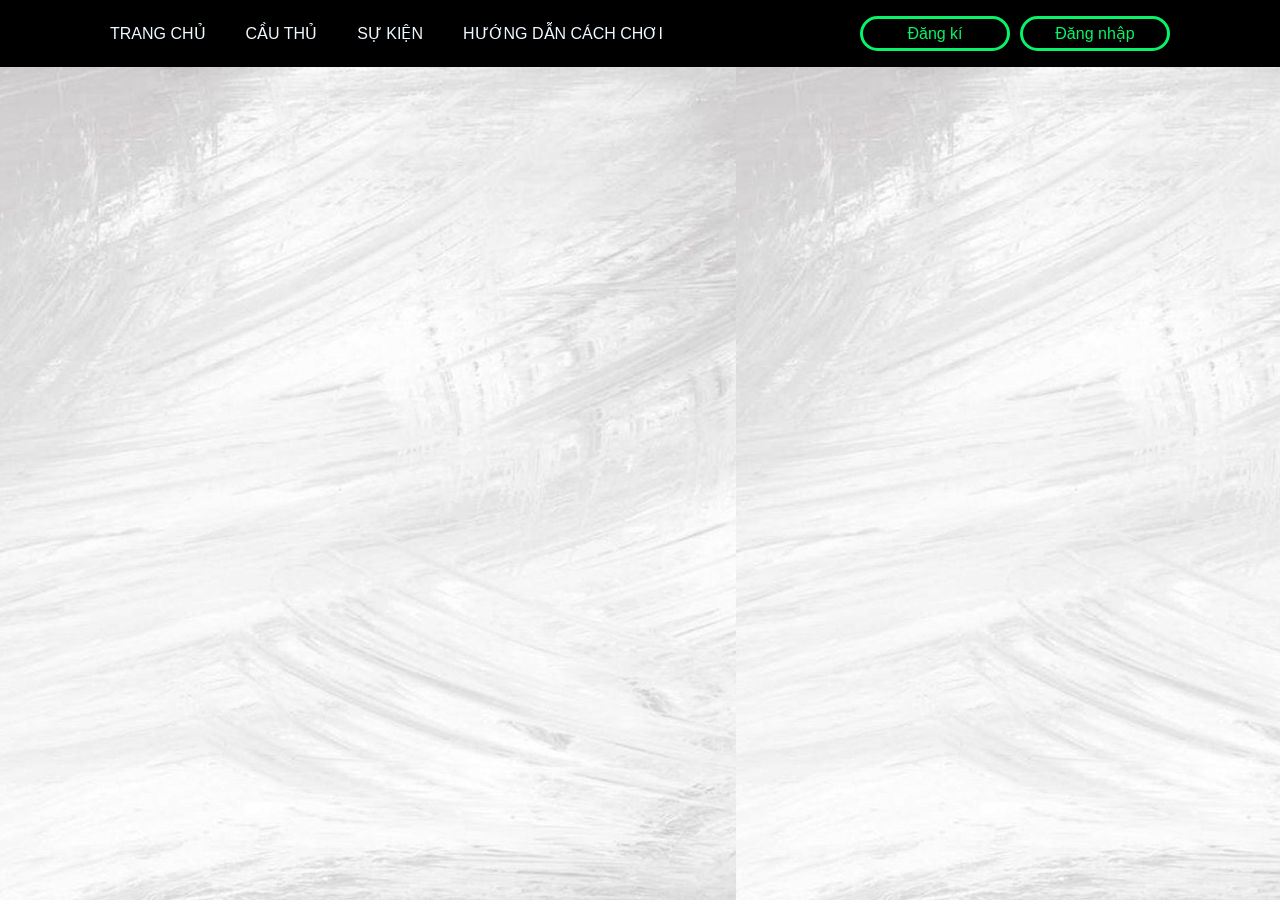
==== POTC-FOVN(spck)/cauthu.html @ ea04f81f "lam" ====
<!DOCTYPE html>
<html lang="en">

<head>
    <meta charset="UTF-8">
    <meta name="viewport" content="width=device-widthdevice-width, initial-scale=1.0">
    <title>Cầu thủ</title>
    <link rel="stylesheet" href="cauthu.css">

</head>

<body>
    <div id="header" 
    
    
    >
        <div id="head-left">
            <a href="index.html"> <img src="https://fconline.garena.vn/wp-content/uploads/2023/09/logo.png" id="logo"
                    alt=""></a>
            <ul id="left-icon">
                <li><a href="index.html">TRANG CHỦ </a></li>
                <li><a href="cauthu.html">CẦU THỦ </a></li>
                <li><a href="#">SỰ KIỆN</a></li>
                <li><a href="">HƯỚNG DẪN CÁCH CHƠI</a></li>

            </ul>
        </div>
        <div id="head-right">
            <ul id="right-icon">
                <li><a href=""><button><a href="signup.html">Đăng kí</a></button></a></li>
                <li><a href=""><button><a href="signin.html">Đăng nhập</a></button></a></li>
            </ul>
        </div>
    </div>
</body>

</html>
---- POTC-FOVN(spck)/cauthu.css ----
body {
    font-family: Verdana, sans-serif;
    margin: 0;
    background-image: url(images/cauthubg\(1\).jpg);
    width: 100%;
}

/* header */
#header h1 {
    display: flex;
    margin-left: 100px;
    margin-right: 50px;
    color: aliceblue;
    margin-top: auto;
}

#header {
    background-color: #000000;
    display: flex;
    align-items: center;
}

#head-left {
    margin-right: auto;
    display: flex;
}

#left-icon,
#right-icon {
    display: flex;
    list-style: none;
    align-items: center;

}

#left-icon li a {
    margin-left: 40px;
    text-decoration: none;
    color: aliceblue;
}

#head-right ul {
    display: flex;
    list-style: none;
    margin-right: 100px;

}

#right-icon li button {
    background-color: #07f468;
    margin-right: 10px;
    background-color: transparent;
    border: 3px solid #07f468;
    border-radius: 20px;
    width: 150px;
    height: 35px;
}

#head-right ul li :hover {
    background-color: #fff;
}

#head-right ul li button a {
    background-color: transparent;
    text-decoration: none;
    color: #07f468;
    font-family: Verdana, sans-serif;
    font-size: 16px;
    align-items: center;
}

#logo {
    width: 100%;
    margin-left: 30px;
}

/* header */
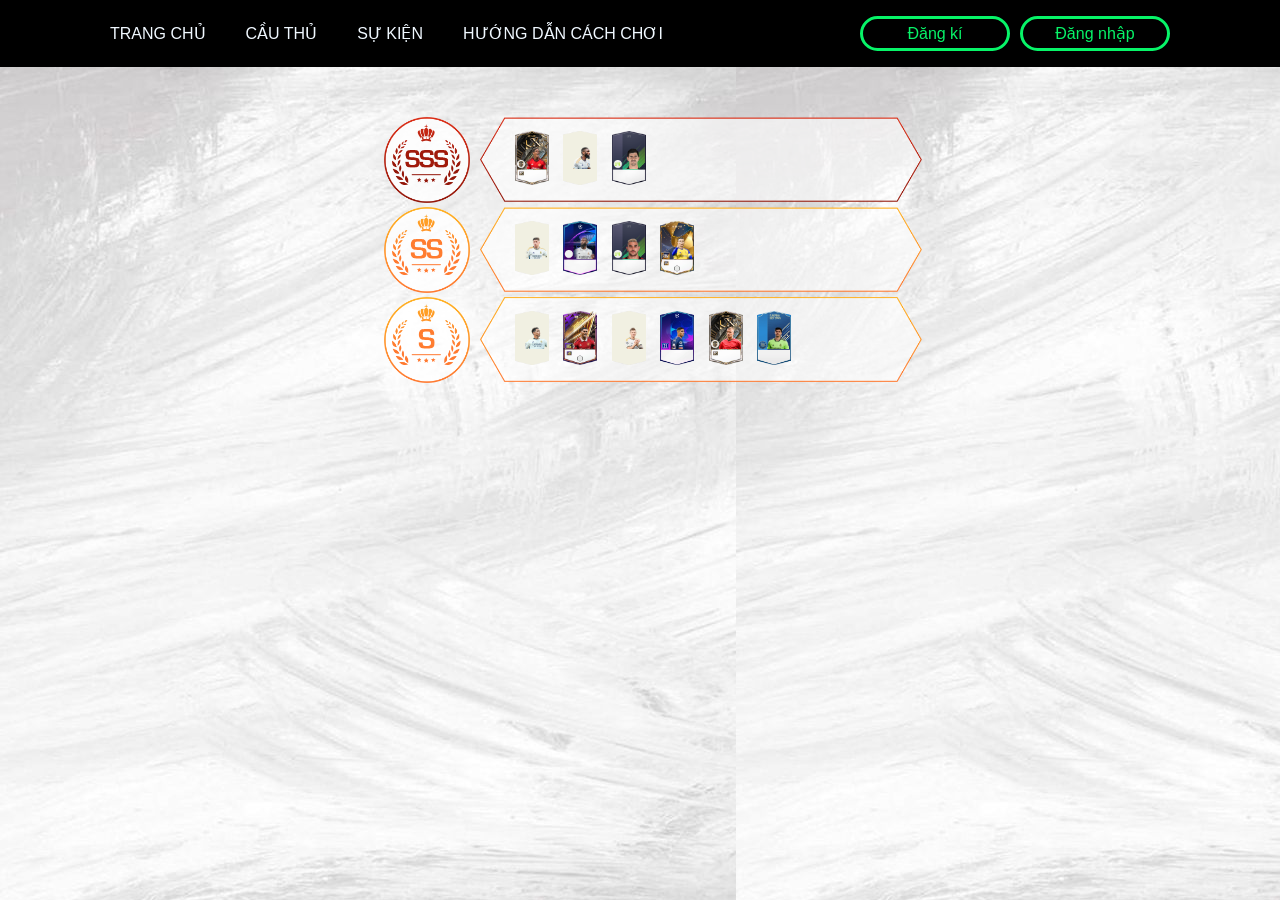
==== commit 3797bd98: "ưdf" ====
--- a/POTC-FOVN(spck)/cauthu.html
+++ b/POTC-FOVN(spck)/cauthu.html
@@ -6,6 +6,7 @@
     <meta name="viewport" content="width=device-widthdevice-width, initial-scale=1.0">
     <title>Cầu thủ</title>
     <link rel="stylesheet" href="cauthu.css">
+    <link rel="stylesheet" href="team.css">
 
 </head>
 
@@ -32,6 +33,119 @@
             </ul>
         </div>
     </div>
+    <div id="SSS-container">
+        <div id="SSS">
+         <div id="SSS1">
+          <img src="./images/sss.png" alt="">
+         </div>
+         <div id="SSS2">
+          <img src="./images/bgsss.png" alt="">
+        <div id="player">
+          <span id="varane">
+            <img src="./images/dc.png" alt="">
+            <div id="img">
+              <img src="./images/varane.png" alt="">
+            </div>
+          </span>
+          <span id="varane">
+            <img src="./images/23ucl.png" alt="">
+            <div id="img">
+              <img src="./images/ru.png" alt="">
+            </div>
+          </span>
+          <span id="varane">
+            <img src="./images/live.png" alt="">
+            <div id="img">
+              <img src="./images/cuto.png" alt="">
+            </div>
+          </span>
+        </div>
+        
+         </div>
+         </div>
+         <div id="SS">
+        <div id="SS1">
+          <img src="./images/SS.png" alt="">
+        </div>
+        <div id="SS2">
+          <img src="./images/bgss.png" alt="">
+          <div id="player1">
+          <span id="cauthu">
+            <img src="./images/23ucl.png" alt="">
+            <div id="img1">
+              <img src="./images/valvede.png" alt="">
+            </div>
+          </span>
+          <span id="cauthu">
+            <img src="./images/22ucl.png" alt="">
+            <div id="img1">
+              <img src="./images/ru1.png" alt="">
+            </div>
+          </span>
+          <span id="cauthu">
+            <img src="./images/live.png" alt="">
+            <div id="img1">
+              <img src="./images/theo.png" alt="">
+            </div>
+          </span>
+          <span id="cauthu">
+            <img src="./images/rtn.png" alt="">
+            <div id="img1">
+              <img src="./images/ro.png" alt="">
+            </div>
+          </span>
+          </div>
+        </div>
+         </div>
+        <div id="S">
+         <div id="S1">
+          <img src="./images/S.png" alt="">
+          
+        </div>
+        <div id="S2">
+          <img src="./images/bgs.png" alt="">
+          <div id="player2">
+            <span id="cauthu1">
+              <img src="./images/23ucl.png" alt="">
+              <div id="img2">
+                <img src="./images/be.png" alt="">
+              </div>
+            </span>
+            <span id="cauthu1">
+              <img src="./images/hg.png" alt="">
+              <div id="img2">
+                <img src="./images/r4.png" alt="">
+              </div>
+            </span>
+            <span id="cauthu1">
+              <img src="./images/23ucl.png" alt="">
+              <div id="img2">
+                <img src="./images/toni.png" alt="">
+              </div>
+            </span>
+            <span id="cauthu1">
+              <img src="./images/21ucl.png" alt="">
+              <div id="img2">
+                <img src="./images/ha.png" alt="">
+              </div>
+            </span>
+            <span id="cauthu1">
+              <img src="./images/dc.png" alt="">
+              <div id="img2">
+                <img src="./images/beckdc.png" alt="">
+              </div>
+            </span>
+            <span id="cauthu1">
+              <img src="./images/ebs.png" alt="">
+              <div id="img2">
+                <img src="./images/cutoebs.png" alt="">
+              </div>
+            </span>
+          </div>
+        </div>
+         </div>
+        </div>
+        
 </body>
 
 </html>
--- a/POTC-FOVN(spck)/team.css
+++ b/POTC-FOVN(spck)/team.css
@@ -0,0 +1,71 @@
+#SSS, #SS, #S{
+    display: flex;
+    margin-left: auto;
+   
+    width: 70%;
+}
+#SSS1, #SS1, #S1{
+margin-right: 10px;
+
+}
+#SSS1 img, #SS1 img, #S1 img{
+    width: 86px;
+    height: auto;
+}
+#SSS2 img, #SS2 img, #S2 img{
+    width: 442px;
+    height: auto;    
+}
+#varane img, #cauthu img, #cauthu1 img{
+    width: 34px;
+    height: 54px;
+}
+#varane,#cauthu,#cauthu1{
+    position: relative;
+    display: inline-block;
+    margin: 5px;
+    transition: transform .2s;
+}
+#varane :hover{
+    transform: scale(1.1);
+}
+#player{
+    position: absolute;
+    left: 510px;
+    z-index: 2;
+    transform: translateY(-50%);
+    top: 160px;
+}
+#img img, #img1 img, #img2 img{
+    width: 22px;
+    height: 22px;
+}
+#img, #img1, #img2{
+    position: absolute;
+    height: 100%;
+    top: 16px;
+    left: 10px;
+}
+#player1{
+    position: absolute;
+    left: 510px;
+    top: 250px;
+    z-index: 2;
+    transform: translateY(-50%);
+}
+#player2{
+    position: absolute;
+    left: 510px;
+    top: 340px;
+    transform: translateY(-50%);
+}
+@media(max-width:992px) {
+    body{
+        min-height: auto;
+        background-color: aqua;
+    }
+    
+}
+#SSS-container{
+    margin-top: 50px;
+}
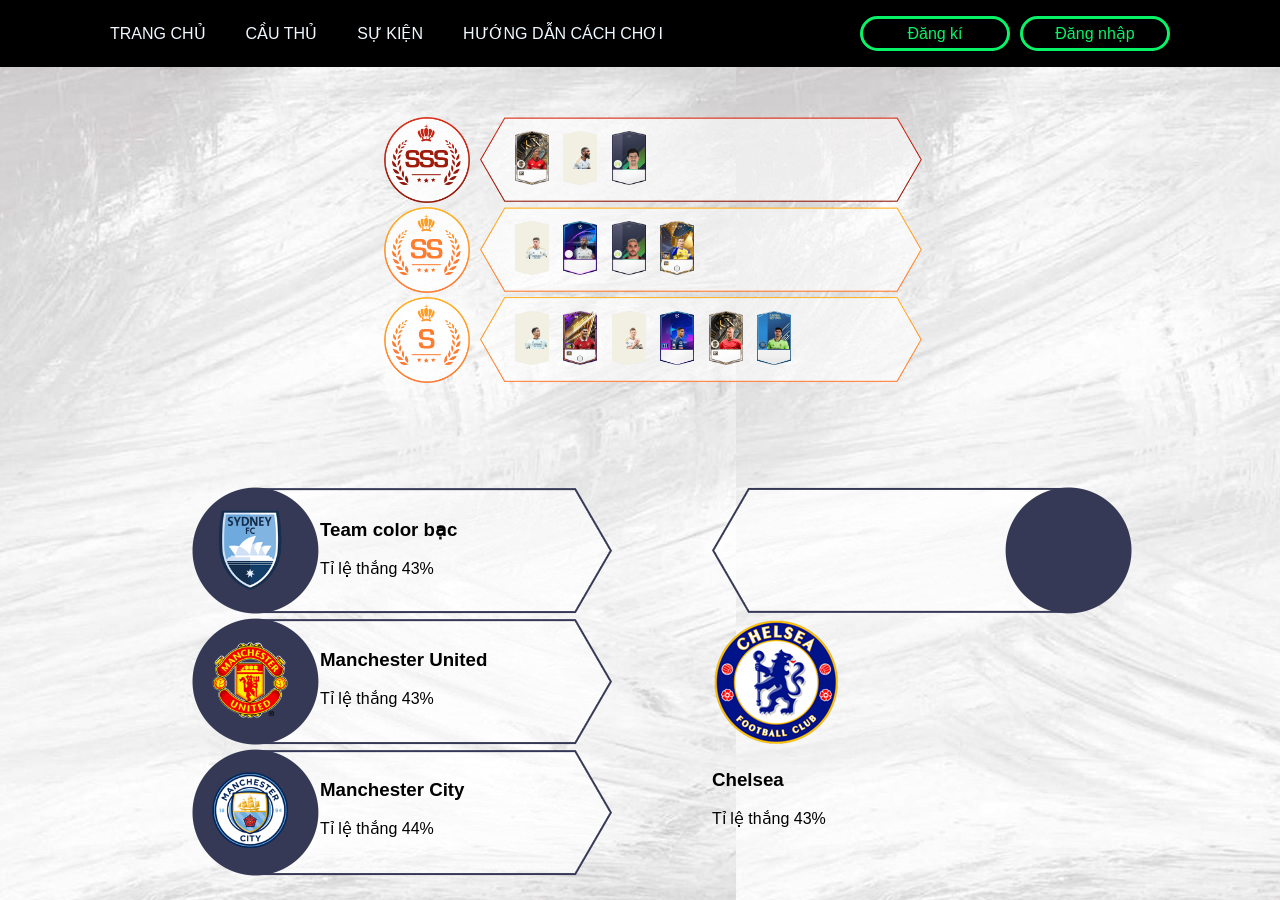
==== commit c5ba5c35: "324sdf21" ====
--- a/POTC-FOVN(spck)/cauthu.html
+++ b/POTC-FOVN(spck)/cauthu.html
@@ -145,7 +145,51 @@
         </div>
          </div>
         </div>
-        
+        <div id="row">
+            <div id="row1">
+                <div>
+                    <img src="./images/tải xuống (2).png" alt="">
+                    <div id="in-row1">
+                        <img src="./images/bạc.png" alt="">
+                    </div>
+                    <div id="text-row1">
+                        <h3>Team color bạc</h3>
+                        <p>Tỉ lệ thắng <span>43%</span></p>
+                    </div>
+                </div>
+                
+               <div>  <img src="./images/tải xuống (2).png" alt="">
+                 <div id="in1-row1">
+                    <img src="./images/mu.png" alt="">
+                    </div>
+                  <div id="text1-row1">
+                    <h3>Manchester United</h3>
+                    <p>Tỉ lệ thắng <span>43%</span></p>
+                 </div>
+                </div> 
+               <div>  <img src="./images/tải xuống (2).png" alt="">
+                 <div id="in2-row1">
+                    <img src="./images/mc.png" alt="">
+                    </div>
+                  <div id="text2-row1">
+                    <h3>Manchester City</h3>
+                    <p>Tỉ lệ thắng <span>44%</span></p>
+                 </div>
+                </div> 
+            </div>
+            <div id="row2">
+              <div>
+                <img src="./images/tải xuống (1).png" alt="">
+                <div id="in1-row2">
+                  <img src="./images/chel.png" alt="">
+                </div>
+                <div id="text1-row2">
+                  <h3>Chelsea</h3>
+                  <p>Tỉ lệ thắng <span>43%</span></p>
+                </div>
+             </div>
+              </div>
+        </div>
 </body>
 
 </html>
--- a/POTC-FOVN(spck)/cauthu.css
+++ b/POTC-FOVN(spck)/cauthu.css
@@ -73,5 +73,55 @@
     width: 100%;
     margin-left: 30px;
 }
+#row{
+    display: flex;
+    margin-left: auto;
+    margin-right: auto;
+    width: 70%;
+    margin-top: 100px;
+}
+#row1{
+    margin-right: 50px;
+}
+#row2{
+    margin-left: 50px;
+}
+#in-row1 img, #in1-row1 img, #in2-row1 img{
+    width: 80px;
+    height: 80px;
+}
+#in-row1{
+    position: absolute;
+    top: 510px;
+    left: 210px;
+}
+#in1-row1{
+    position: absolute;
+    top: 640px;
+    left: 210px;
+}
+#in2-row1{
+    position: absolute;
+    top: 770px;
+    left: 210px;
+}
+#text-row1{
+    position: absolute;
+    top: 500px;
+    left: 320px;
+}
+#text1-row1{
+    position: absolute;
+    left: 320px;
+    top: 630px;
+}
+#text2-row1{
+    position: absolute;
+ top: 760px;
+ left: 320px;
+}
+#row1 div img:hover{
+    background-image:url('./images/tải\ xuống\ \(3\).png') ;
+}
 
 /* header */
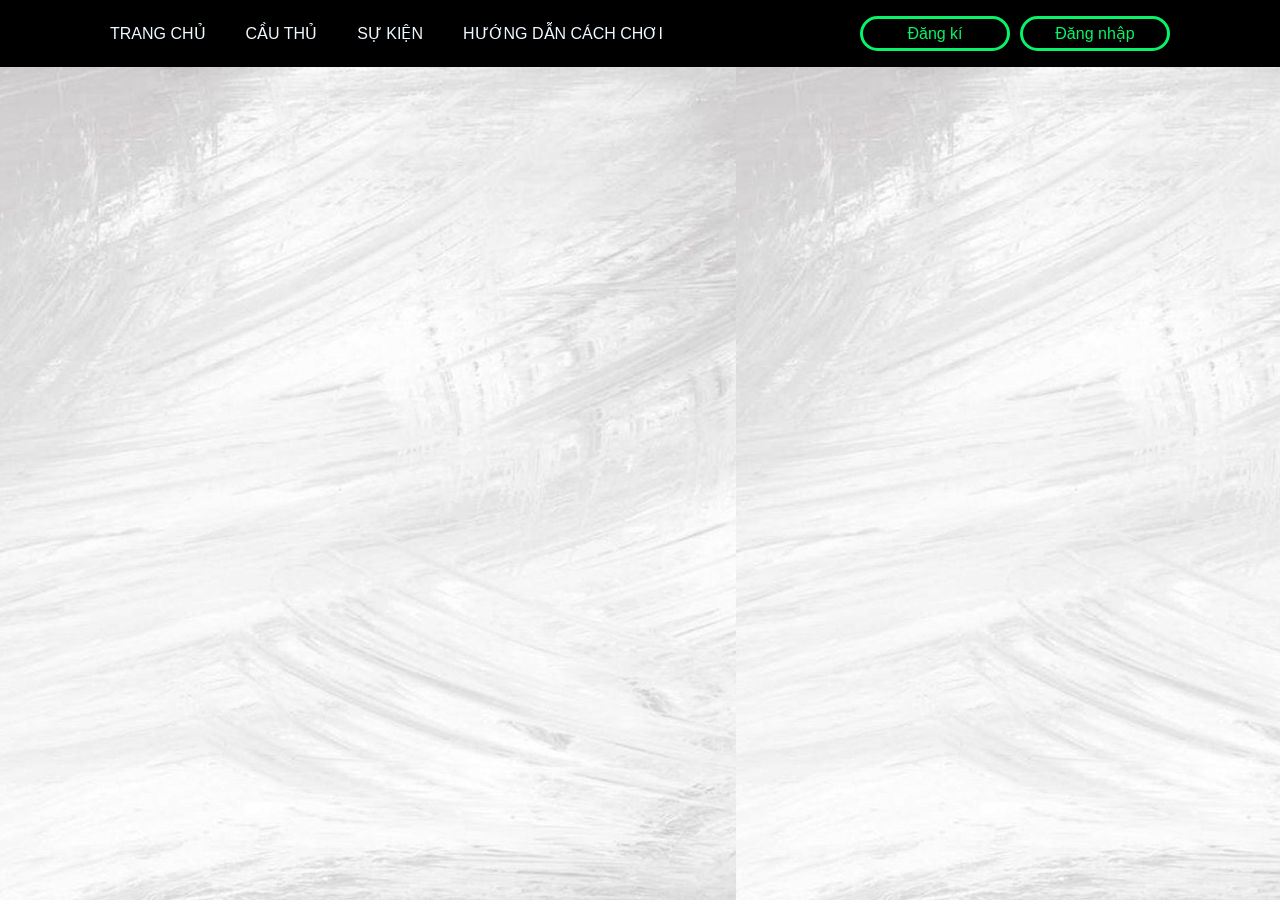
==== commit 1d4949cd: "Merge branch 'Hung'" ====
--- a/POTC-FOVN(spck)/cauthu.html
+++ b/POTC-FOVN(spck)/cauthu.html
@@ -6,7 +6,6 @@
     <meta name="viewport" content="width=device-widthdevice-width, initial-scale=1.0">
     <title>Cầu thủ</title>
     <link rel="stylesheet" href="cauthu.css">
-    <link rel="stylesheet" href="team.css">
 
 </head>
 
@@ -33,163 +32,6 @@
             </ul>
         </div>
     </div>
-    <div id="SSS-container">
-        <div id="SSS">
-         <div id="SSS1">
-          <img src="./images/sss.png" alt="">
-         </div>
-         <div id="SSS2">
-          <img src="./images/bgsss.png" alt="">
-        <div id="player">
-          <span id="varane">
-            <img src="./images/dc.png" alt="">
-            <div id="img">
-              <img src="./images/varane.png" alt="">
-            </div>
-          </span>
-          <span id="varane">
-            <img src="./images/23ucl.png" alt="">
-            <div id="img">
-              <img src="./images/ru.png" alt="">
-            </div>
-          </span>
-          <span id="varane">
-            <img src="./images/live.png" alt="">
-            <div id="img">
-              <img src="./images/cuto.png" alt="">
-            </div>
-          </span>
-        </div>
-        
-         </div>
-         </div>
-         <div id="SS">
-        <div id="SS1">
-          <img src="./images/SS.png" alt="">
-        </div>
-        <div id="SS2">
-          <img src="./images/bgss.png" alt="">
-          <div id="player1">
-          <span id="cauthu">
-            <img src="./images/23ucl.png" alt="">
-            <div id="img1">
-              <img src="./images/valvede.png" alt="">
-            </div>
-          </span>
-          <span id="cauthu">
-            <img src="./images/22ucl.png" alt="">
-            <div id="img1">
-              <img src="./images/ru1.png" alt="">
-            </div>
-          </span>
-          <span id="cauthu">
-            <img src="./images/live.png" alt="">
-            <div id="img1">
-              <img src="./images/theo.png" alt="">
-            </div>
-          </span>
-          <span id="cauthu">
-            <img src="./images/rtn.png" alt="">
-            <div id="img1">
-              <img src="./images/ro.png" alt="">
-            </div>
-          </span>
-          </div>
-        </div>
-         </div>
-        <div id="S">
-         <div id="S1">
-          <img src="./images/S.png" alt="">
-          
-        </div>
-        <div id="S2">
-          <img src="./images/bgs.png" alt="">
-          <div id="player2">
-            <span id="cauthu1">
-              <img src="./images/23ucl.png" alt="">
-              <div id="img2">
-                <img src="./images/be.png" alt="">
-              </div>
-            </span>
-            <span id="cauthu1">
-              <img src="./images/hg.png" alt="">
-              <div id="img2">
-                <img src="./images/r4.png" alt="">
-              </div>
-            </span>
-            <span id="cauthu1">
-              <img src="./images/23ucl.png" alt="">
-              <div id="img2">
-                <img src="./images/toni.png" alt="">
-              </div>
-            </span>
-            <span id="cauthu1">
-              <img src="./images/21ucl.png" alt="">
-              <div id="img2">
-                <img src="./images/ha.png" alt="">
-              </div>
-            </span>
-            <span id="cauthu1">
-              <img src="./images/dc.png" alt="">
-              <div id="img2">
-                <img src="./images/beckdc.png" alt="">
-              </div>
-            </span>
-            <span id="cauthu1">
-              <img src="./images/ebs.png" alt="">
-              <div id="img2">
-                <img src="./images/cutoebs.png" alt="">
-              </div>
-            </span>
-          </div>
-        </div>
-         </div>
-        </div>
-        <div id="row">
-            <div id="row1">
-                <div>
-                    <img src="./images/tải xuống (2).png" alt="">
-                    <div id="in-row1">
-                        <img src="./images/bạc.png" alt="">
-                    </div>
-                    <div id="text-row1">
-                        <h3>Team color bạc</h3>
-                        <p>Tỉ lệ thắng <span>43%</span></p>
-                    </div>
-                </div>
-                
-               <div>  <img src="./images/tải xuống (2).png" alt="">
-                 <div id="in1-row1">
-                    <img src="./images/mu.png" alt="">
-                    </div>
-                  <div id="text1-row1">
-                    <h3>Manchester United</h3>
-                    <p>Tỉ lệ thắng <span>43%</span></p>
-                 </div>
-                </div> 
-               <div>  <img src="./images/tải xuống (2).png" alt="">
-                 <div id="in2-row1">
-                    <img src="./images/mc.png" alt="">
-                    </div>
-                  <div id="text2-row1">
-                    <h3>Manchester City</h3>
-                    <p>Tỉ lệ thắng <span>44%</span></p>
-                 </div>
-                </div> 
-            </div>
-            <div id="row2">
-              <div>
-                <img src="./images/tải xuống (1).png" alt="">
-                <div id="in1-row2">
-                  <img src="./images/chel.png" alt="">
-                </div>
-                <div id="text1-row2">
-                  <h3>Chelsea</h3>
-                  <p>Tỉ lệ thắng <span>43%</span></p>
-                </div>
-             </div>
-              </div>
-        </div>
 </body>
 
 </html>
--- a/POTC-FOVN(spck)/cauthu.css
+++ b/POTC-FOVN(spck)/cauthu.css
@@ -73,55 +73,5 @@
     width: 100%;
     margin-left: 30px;
 }
-#row{
-    display: flex;
-    margin-left: auto;
-    margin-right: auto;
-    width: 70%;
-    margin-top: 100px;
-}
-#row1{
-    margin-right: 50px;
-}
-#row2{
-    margin-left: 50px;
-}
-#in-row1 img, #in1-row1 img, #in2-row1 img{
-    width: 80px;
-    height: 80px;
-}
-#in-row1{
-    position: absolute;
-    top: 510px;
-    left: 210px;
-}
-#in1-row1{
-    position: absolute;
-    top: 640px;
-    left: 210px;
-}
-#in2-row1{
-    position: absolute;
-    top: 770px;
-    left: 210px;
-}
-#text-row1{
-    position: absolute;
-    top: 500px;
-    left: 320px;
-}
-#text1-row1{
-    position: absolute;
-    left: 320px;
-    top: 630px;
-}
-#text2-row1{
-    position: absolute;
- top: 760px;
- left: 320px;
-}
-#row1 div img:hover{
-    background-image:url('./images/tải\ xuống\ \(3\).png') ;
-}
 
 /* header */
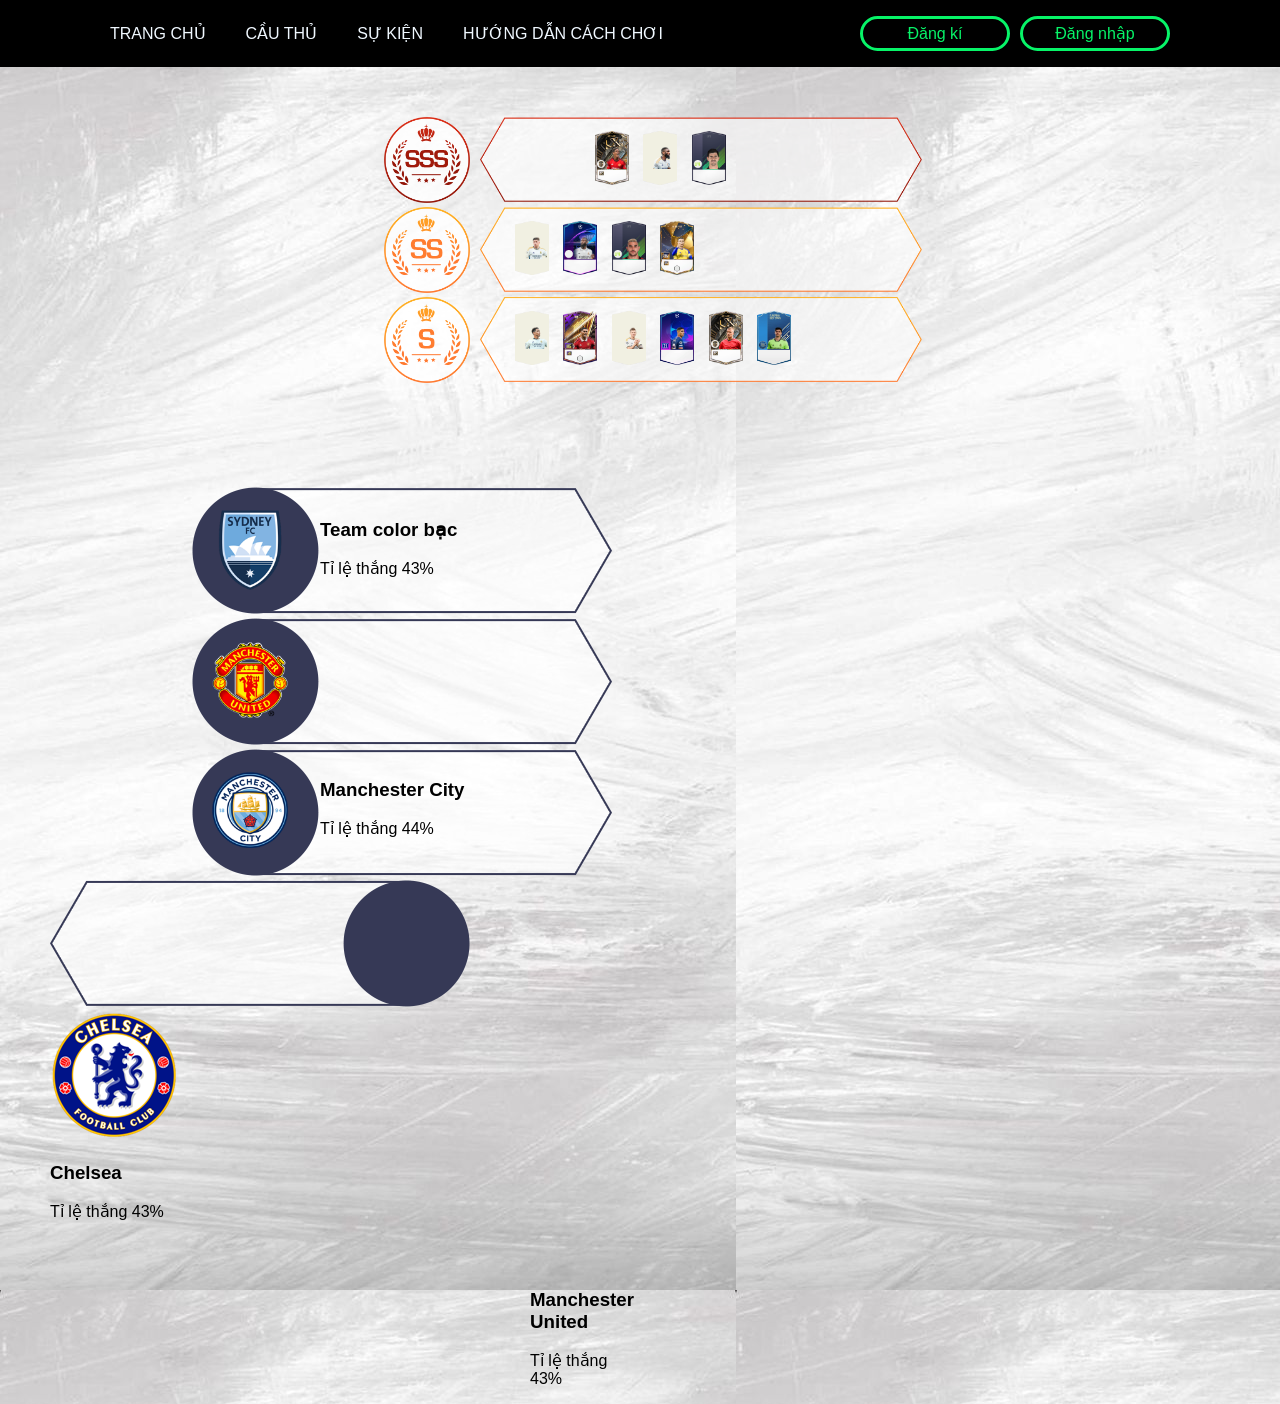
==== commit 04254b78: "dhuihdsioad" ====
--- a/POTC-FOVN(spck)/cauthu.html
+++ b/POTC-FOVN(spck)/cauthu.html
@@ -32,6 +32,166 @@
             </ul>
         </div>
     </div>
+    <div id="SSS-container">
+        <div id="SSS">
+         <div id="SSS1">
+          <img src="./images/sss.png" alt="">
+         </div>
+         <div id="SSS2">
+          <img src="./images/bgsss.png" alt="">
+        <div id="player">
+          <span id="varane">
+            <img src="./images/dc.png" alt="">
+            <div id="img">
+              <img src="./images/varane.png" alt="">
+            </div>
+          </span>
+          <span id="varane">
+            <img src="./images/23ucl.png" alt="">
+            <div id="img">
+              <img src="./images/ru.png" alt="">
+            </div>
+          </span>
+          <span id="varane">
+            <img src="./images/live.png" alt="">
+            <div id="img">
+              <img src="./images/cuto.png" alt="">
+            </div>
+          </span>
+        </div>
+        
+         </div>
+         </div>
+         <div id="SS">
+        <div id="SS1">
+          <img src="./images/SS.png" alt="">
+        </div>
+        <div id="SS2">
+          <img src="./images/bgss.png" alt="">
+          <div id="player1">
+          <span id="cauthu">
+            <img src="./images/23ucl.png" alt="">
+            <div id="img1">
+              <img src="./images/valvede.png" alt="">
+            </div>
+          </span>
+          <span id="cauthu">
+            <img src="./images/22ucl.png" alt="">
+            <div id="img1">
+              <img src="./images/ru1.png" alt="">
+            </div>
+          </span>
+          <span id="cauthu">
+            <img src="./images/live.png" alt="">
+            <div id="img1">
+              <img src="./images/theo.png" alt="">
+            </div>
+          </span>
+          <span id="cauthu">
+            <img src="./images/rtn.png" alt="">
+            <div id="img1">
+              <img src="./images/ro.png" alt="">
+            </div>
+          </span>
+          </div>
+        </div>
+         </div>
+        <div id="S">
+         <div id="S1">
+          <img src="./images/S.png" alt="">
+          
+        </div>
+        <div id="S2">
+          <img src="./images/bgs.png" alt="">
+          <div id="player2">
+            <span id="cauthu1">
+              <img src="./images/23ucl.png" alt="">
+              <div id="img2">
+                <img src="./images/be.png" alt="">
+              </div>
+            </span>
+            <span id="cauthu1">
+              <img src="./images/hg.png" alt="">
+              <div id="img2">
+                <img src="./images/r4.png" alt="">
+              </div>
+            </span>
+            <span id="cauthu1">
+              <img src="./images/23ucl.png" alt="">
+              <div id="img2">
+                <img src="./images/toni.png" alt="">
+              </div>
+            </span>
+            <span id="cauthu1">
+              <img src="./images/21ucl.png" alt="">
+              <div id="img2">
+                <img src="./images/ha.png" alt="">
+              </div>
+            </span>
+            <span id="cauthu1">
+              <img src="./images/dc.png" alt="">
+              <div id="img2">
+                <img src="./images/beckdc.png" alt="">
+              </div>
+            </span>
+            <span id="cauthu1">
+              <img src="./images/ebs.png" alt="">
+              <div id="img2">
+                <img src="./images/cutoebs.png" alt="">
+              </div>
+            </span>
+          </div>
+        </div>
+         </div>
+        </div>
+        <div id="row">
+            <div id="row1">
+                <div>
+                    <img class="r-img" src="./images/tải xuống (2).png" alt="">
+                    <div id="in-row1">
+                        <img src="./images/bạc.png" alt="">
+                    </div>
+                    <div id="text-row1">
+                        <h3>Team color bạc</h3>
+                        <p>Tỉ lệ thắng <span>43%</span></p>
+                    </div>
+                </div>
+                
+               <div>  
+                <img class="r-img" src="./images/tải xuống (2).png" alt="">
+                </div>
+                 <div id="in1-row1">
+                    <img src="./images/mu.png" alt="">
+                    
+                  <div id="text1-row1">
+                    <h3>Manchester United</h3>
+                    <p>Tỉ lệ thắng <span>43%</span></p>
+                 </div>
+                </div> 
+               <d class="r-img">  
+                <img src="./images/tải xuống (2).png" alt="">
+                 <div id="in2-row1">
+                    <img src="./images/mc.png" alt="">
+                    </div>
+                  <div id="text2-row1">
+                    <h3>Manchester City</h3>
+                    <p>Tỉ lệ thắng <span>44%</span></p>
+                 </div>
+                </div> 
+            </div>
+            <div id="row2">
+              <div>
+                <img src="./images/tải xuống (1).png" alt="">
+                <div id="in1-row2">
+                  <img src="./images/chel.png" alt="">
+                </div>
+                <div id="text1-row2">
+                  <h3>Chelsea</h3>
+                  <p>Tỉ lệ thắng <span>43%</span></p>
+                </div>
+             </div>
+              </div>
+        </div>
 </body>
 
 </html>
--- a/POTC-FOVN(spck)/cauthu.css
+++ b/POTC-FOVN(spck)/cauthu.css
@@ -74,4 +74,167 @@
     margin-left: 30px;
 }
 
-/* header */+#row {
+    display: flex;
+    margin-left: auto;
+    margin-right: auto;
+    width: 70%;
+    margin-top: 100px;
+}
+
+#row1 {
+    margin-right: 50px;
+}
+
+#row2 {
+    margin-left: 50px;
+}
+
+#in-row1 img,
+#in1-row1 img,
+#in2-row1 img {
+    width: 80px;
+    height: 80px;
+}
+
+#in-row1 {
+    position: absolute;
+    top: 510px;
+    left: 210px;
+}
+
+#in1-row1 {
+    position: absolute;
+    top: 640px;
+    left: 210px;
+}
+
+#in2-row1 {
+    position: absolute;
+    top: 770px;
+    left: 210px;
+}
+
+#text-row1 {
+    position: absolute;
+    top: 500px;
+    left: 320px;
+}
+
+#text1-row1 {
+    position: absolute;
+    left: 320px;
+    top: 630px;
+}
+
+#text2-row1 {
+    position: absolute;
+    top: 760px;
+    left: 320px;
+}
+
+.r-img  :hover {
+    background-image: url('./images/tải\ xuống\ \(3\).png');
+}
+
+/* header */
+#SSS,
+#SS,
+#S {
+    display: flex;
+    margin-left: auto;
+
+    width: 70%;
+}
+
+#SSS1,
+#SS1,
+#S1 {
+    margin-right: 10px;
+
+}
+
+#SSS1 img,
+#SS1 img,
+#S1 img {
+    width: 86px;
+    height: auto;
+}
+
+#SSS2 img,
+#SS2 img,
+#S2 img {
+    width: 442px;
+    height: auto;
+}
+
+#varane img,
+#cauthu img,
+#cauthu1 img {
+    width: 34px;
+    height: 54px;
+}
+
+#varane,
+#cauthu,
+#cauthu1 {
+    position: relative;
+    display: inline-block;
+    margin: 5px;
+    transition: transform .2s;
+}
+
+#varane :hover {
+    transform: scale(1.1);
+}
+
+#player {
+    position: absolute;
+    left: 590px;
+    z-index: 2;
+    transform: translateY(-50%);
+    top: 160px;
+}
+
+#img img,
+#img1 img,
+#img2 img {
+    width: 22px;
+    height: 22px;
+}
+
+#img,
+#img1,
+#img2 {
+    position: absolute;
+    height: 100%;
+    top: 16px;
+    left: 10px;
+}
+
+#player1 {
+    position: absolute;
+    left: 510px;
+    top: 250px;
+    z-index: 2;
+    transform: translateY(-50%);
+}
+
+#player2 {
+    position: absolute;
+    left: 510px;
+    top: 340px;
+    transform: translateY(-50%);
+}
+
+@media(max-width:992px) {
+    body {
+        min-height: auto;
+        background-color: aqua;
+    }
+
+}
+
+#SSS-container {
+    margin-top: 50px;
+}
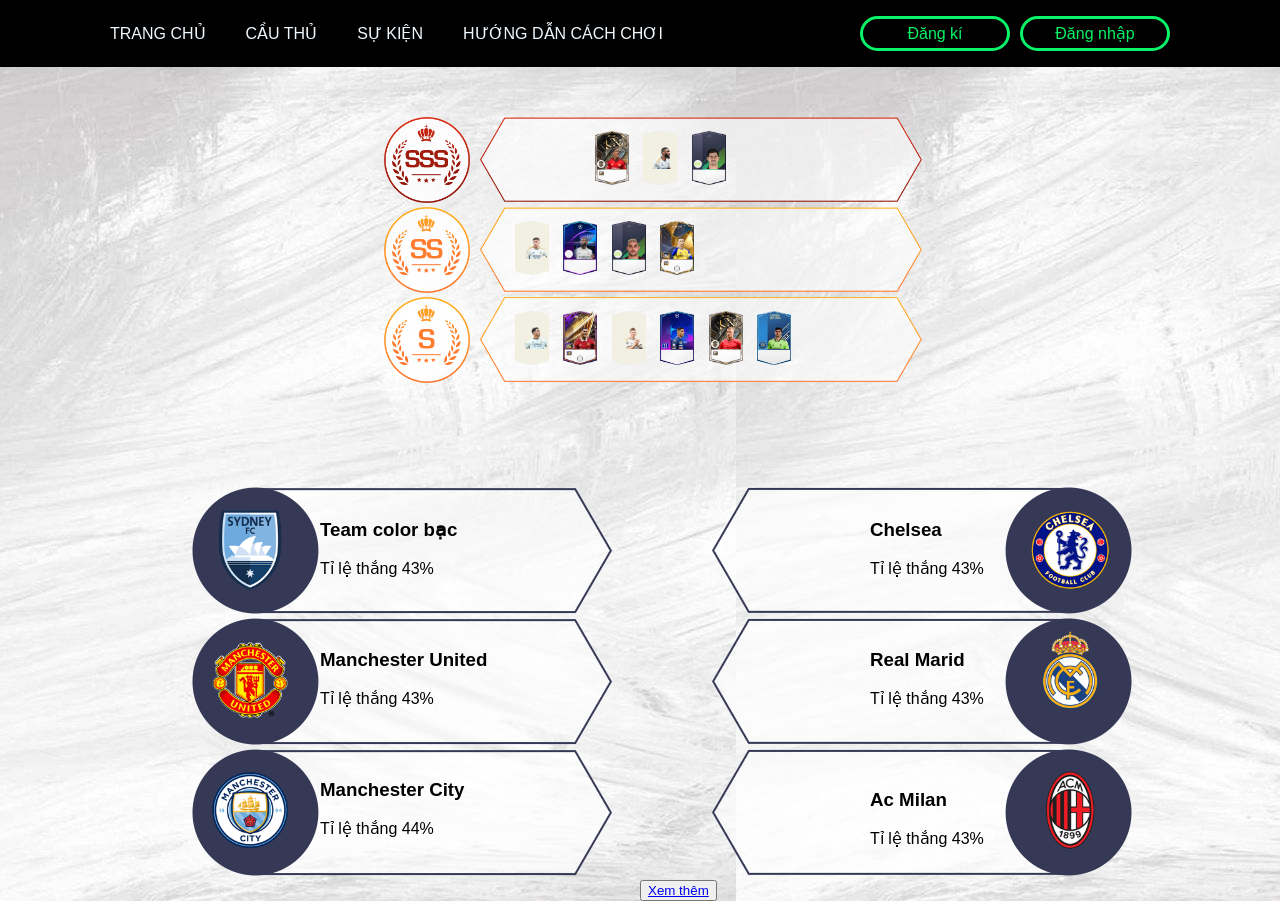
==== commit e88741c7: "sadasd" ====
--- a/POTC-FOVN(spck)/cauthu.html
+++ b/POTC-FOVN(spck)/cauthu.html
@@ -6,6 +6,7 @@
     <meta name="viewport" content="width=device-widthdevice-width, initial-scale=1.0">
     <title>Cầu thủ</title>
     <link rel="stylesheet" href="cauthu.css">
+   
 
 </head>
 
@@ -144,10 +145,11 @@
         </div>
          </div>
         </div>
+        
         <div id="row">
             <div id="row1">
-                <div>
-                    <img class="r-img" src="./images/tải xuống (2).png" alt="">
+                <div >
+                    <img src="./images/tải xuống (2).png" alt="">
                     <div id="in-row1">
                         <img src="./images/bạc.png" alt="">
                     </div>
@@ -157,19 +159,16 @@
                     </div>
                 </div>
                 
-               <div>  
-                <img class="r-img" src="./images/tải xuống (2).png" alt="">
-                </div>
+               <div >  <img src="./images/tải xuống (2).png" alt="">
                  <div id="in1-row1">
                     <img src="./images/mu.png" alt="">
-                    
+                    </div>
                   <div id="text1-row1">
                     <h3>Manchester United</h3>
                     <p>Tỉ lệ thắng <span>43%</span></p>
                  </div>
                 </div> 
-               <d class="r-img">  
-                <img src="./images/tải xuống (2).png" alt="">
+               <div >  <img src="./images/tải xuống (2).png" alt="">
                  <div id="in2-row1">
                     <img src="./images/mc.png" alt="">
                     </div>
@@ -190,7 +189,31 @@
                   <p>Tỉ lệ thắng <span>43%</span></p>
                 </div>
              </div>
-              </div>
+              <div>
+                <img src="./images/tải xuống (1).png" alt="">
+                <div id="in2-row2">
+                  <img src="./images/real.png" alt="">
+                </div>
+                <div id="text2-row2">
+                  <h3>Real Marid</h3>
+                  <p>Tỉ lệ thắng <span>43%</span></p>
+                </div>
+             </div>
+              <div>
+                <img src="./images/tải xuống (1).png" alt="">
+                <div id="in3-row2">
+                  <img src="./images/milan.png" alt="">
+                </div>
+                <div id="text3-row2">
+                  <h3>Ac Milan</h3>
+                  <p>Tỉ lệ thắng <span>43%</span></p>
+                </div>
+             </div>
+            </div>
+              </div>
+        </div>
+        <div id="nut">
+          <button><a href="./select.html">Xem thêm</a></button>
         </div>
 </body>
 
--- a/POTC-FOVN(spck)/cauthu.css
+++ b/POTC-FOVN(spck)/cauthu.css
@@ -73,168 +73,161 @@
     width: 100%;
     margin-left: 30px;
 }
-
-#row {
+#row{
     display: flex;
     margin-left: auto;
     margin-right: auto;
     width: 70%;
     margin-top: 100px;
 }
-
-#row1 {
+#row1{
     margin-right: 50px;
 }
-
-#row2 {
+#row2{
     margin-left: 50px;
 }
-
-#in-row1 img,
-#in1-row1 img,
-#in2-row1 img {
+#in-row1 img, #in1-row1 img, #in2-row1 img, #in1-row2 img,#in2-row2 img,#in3-row2 img{
     width: 80px;
     height: 80px;
 }
-
-#in-row1 {
+#in-row1{
     position: absolute;
     top: 510px;
     left: 210px;
 }
-
-#in1-row1 {
+#in1-row1{
     position: absolute;
     top: 640px;
     left: 210px;
 }
-
-#in2-row1 {
+#in2-row1{
     position: absolute;
     top: 770px;
     left: 210px;
 }
-
-#text-row1 {
+#text-row1{
     position: absolute;
     top: 500px;
     left: 320px;
 }
-
-#text1-row1 {
+#text1-row1{
     position: absolute;
     left: 320px;
     top: 630px;
 }
-
-#text2-row1 {
-    position: absolute;
-    top: 760px;
-    left: 320px;
-}
-
-.r-img  :hover {
-    background-image: url('./images/tải\ xuống\ \(3\).png');
-}
-
+#text2-row1{
+    position: absolute;
+ top: 760px;
+ left: 320px;
+}
+#row1 div img:hover{
+    background-image:url('./images/tải\ xuống\ \(3\).png') ;
+}
+#in1-row2{
+    position: absolute;
+    top: 510px;
+    left: 1030px;
+}
+#text1-row2{
+    position: absolute;
+    top: 500px;
+    left:870px ;
+}
+#in2-row2{
+    position: absolute;
+    top: 630px;
+    left:1030px;
+}
+#text2-row2{
+    position: absolute;
+    top: 630px;
+    left: 870px;
+}
+#in3-row2{
+    position: absolute;
+    top:770px ;
+    left: 1030px;
+}
+#text3-row2{
+    position: absolute;
+    top: 770px;
+    left: 870px;
+}
+#nut{
+    margin-left: auto;
+ 
+    width: 50%;
+}
 /* header */
-#SSS,
-#SS,
-#S {
+#SSS, #SS, #S{
     display: flex;
     margin-left: auto;
-
+   
     width: 70%;
 }
-
-#SSS1,
-#SS1,
-#S1 {
-    margin-right: 10px;
-
-}
-
-#SSS1 img,
-#SS1 img,
-#S1 img {
+#SSS1, #SS1, #S1{
+margin-right: 10px;
+
+}
+#SSS1 img, #SS1 img, #S1 img{
     width: 86px;
     height: auto;
 }
-
-#SSS2 img,
-#SS2 img,
-#S2 img {
+#SSS2 img, #SS2 img, #S2 img{
     width: 442px;
-    height: auto;
-}
-
-#varane img,
-#cauthu img,
-#cauthu1 img {
+    height: auto;    
+}
+#varane img, #cauthu img, #cauthu1 img{
     width: 34px;
     height: 54px;
 }
-
-#varane,
-#cauthu,
-#cauthu1 {
+#varane,#cauthu,#cauthu1{
     position: relative;
     display: inline-block;
     margin: 5px;
     transition: transform .2s;
 }
-
-#varane :hover {
+#varane :hover{
     transform: scale(1.1);
 }
-
-#player {
+#player{
     position: absolute;
     left: 590px;
     z-index: 2;
     transform: translateY(-50%);
     top: 160px;
 }
-
-#img img,
-#img1 img,
-#img2 img {
+#img img, #img1 img, #img2 img{
     width: 22px;
     height: 22px;
 }
-
-#img,
-#img1,
-#img2 {
+#img, #img1, #img2{
     position: absolute;
     height: 100%;
     top: 16px;
     left: 10px;
 }
-
-#player1 {
+#player1{
     position: absolute;
     left: 510px;
     top: 250px;
     z-index: 2;
     transform: translateY(-50%);
 }
-
-#player2 {
+#player2{
     position: absolute;
     left: 510px;
     top: 340px;
     transform: translateY(-50%);
 }
-
 @media(max-width:992px) {
-    body {
+    body{
         min-height: auto;
         background-color: aqua;
     }
-
-}
-
-#SSS-container {
+    
+}
+#SSS-container{
     margin-top: 50px;
-}+}
+
